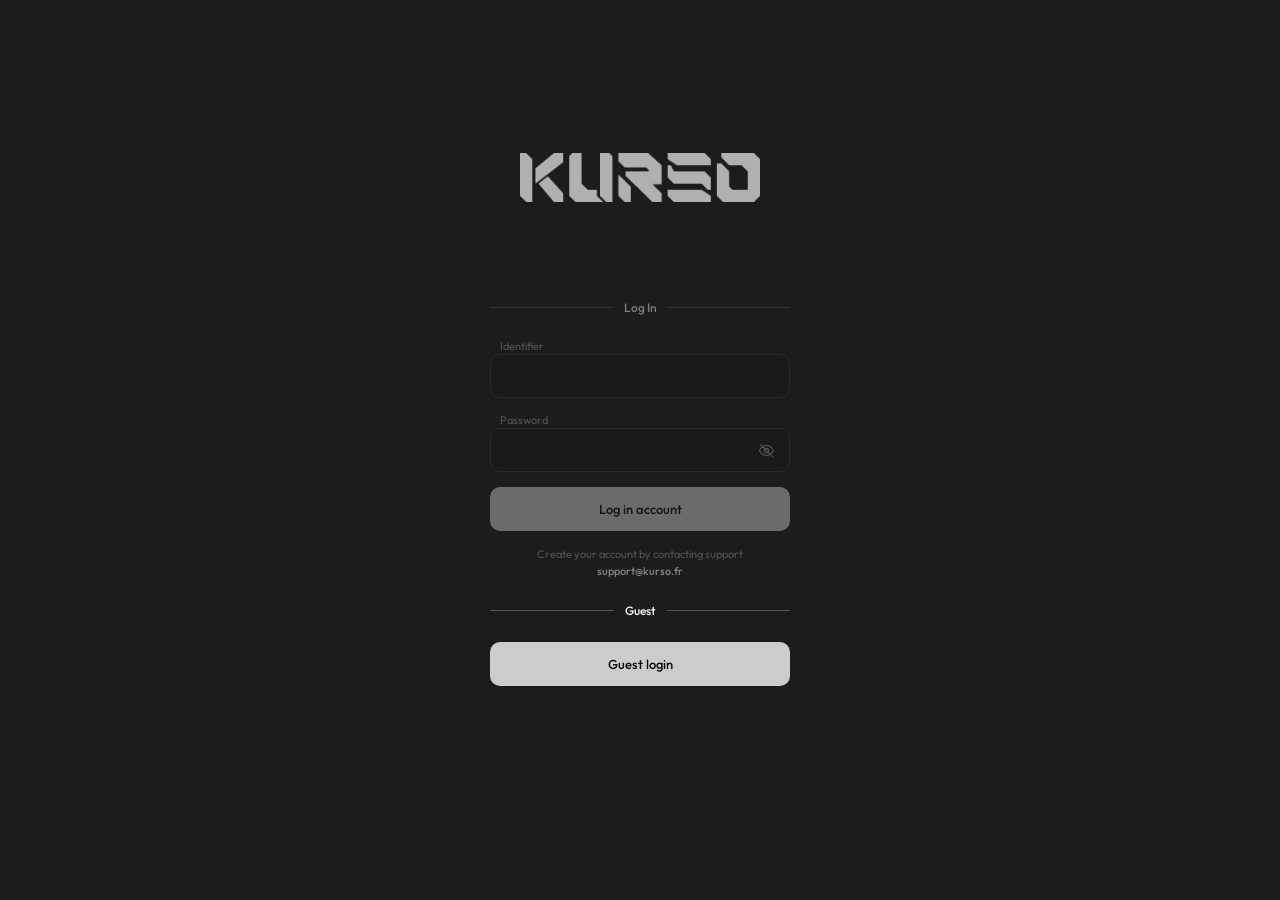
==== login.html @ bd92a2ca "Add files via upload" ====
<!DOCTYPE html>
<html lang="fr">
<head>
  <meta charset="UTF-8">
  <meta name="viewport" content="width=device-width, initial-scale=1">
  <title>Kurso – Log In</title>
  <link rel="preconnect" href="https://fonts.googleapis.com">
  <link rel="preconnect" href="https://fonts.gstatic.com" crossorigin>
  <link href="https://fonts.googleapis.com/css2?family=Outfit:wght@300;400;500&display=swap" rel="stylesheet">
  <meta name="theme-color" content="#1c1c1c">
  <script src="theme.js"></script>
  <link rel="stylesheet" href="login.css">
</head>
<body>
  <main class="login">
    <img class="login__logo" src="kurso.png" alt="Kurso">

    <div class="panel">
      <!-- Connexion classique : vérifiée côté navigateur (auth.js) -->
      <form class="form is-disabled" id="login-form" novalidate aria-disabled="true">
        <div class="divider"><span>Log In</span></div>

        <div class="field">
          <input id="identifier" name="identifier" type="text" disabled autocomplete="username" placeholder=" ">
          <label for="identifier">Identifier</label>
        </div>

        <div class="field">
          <input id="password" name="password" type="password" disabled autocomplete="current-password" placeholder=" ">
          <label for="password">Password</label>
          <button class="field__toggle" type="button" disabled aria-label="Afficher le mot de passe" aria-pressed="false">
            <svg viewBox="0 0 24 24" width="17" height="17" fill="none" stroke="currentColor" stroke-width="1.6" stroke-linecap="round" stroke-linejoin="round" aria-hidden="true">
              <path d="M2 12s3.6-7 10-7 10 7 10 7-3.6 7-10 7S2 12 2 12z"/>
              <circle cx="12" cy="12" r="3"/>
              <path class="slash" d="M3 3l18 18"/>
            </svg>
          </button>
        </div>

        <p class="error" id="login-error" role="alert" hidden>Identifiant ou mot de passe incorrect.</p>

        <button class="btn" type="submit" disabled>Log in account</button>

        <p class="help">
          Create your account by contacting support<br>
          <a href="mailto:support@kurso.fr">support@kurso.fr</a>
        </p>
      </form>

      <!-- Accès invité -->
      <div class="guest">
        <div class="divider"><span>Guest</span></div>
        <a class="btn btn--link" id="guest-link" href="guest.html">Guest login</a>
      </div>
    </div>
  </main>

  <!-- Popup : connexion en développement -->
  <div class="toast" id="toast" role="status" aria-live="polite" hidden>
    <span>Connexion en développement. Utilise l'accès invité en attendant.</span>
    <button class="toast__close" type="button" aria-label="Fermer">&times;</button>
  </div>

  <script>
    const form = document.getElementById('login-form');
    const idInput = document.getElementById('identifier');
    const err = document.getElementById('login-error');

    // Déjà connecté : on va directement à l'accueil
    if (KursoAuth.getSession()) location.replace('guest.html');

    form.addEventListener('submit', async e => {
      e.preventDefault();
      err.hidden = true;
      const ok = await KursoAuth.login(idInput.value, document.getElementById('password').value);
      if (ok) location.href = 'guest.html';
      else err.hidden = false;
    });

    // Popup « en développement » (bas à droite)
    const toast = document.getElementById('toast');
    let toastTimer;
    const showToast = () => {
      toast.hidden = false;
      requestAnimationFrame(() => toast.classList.add('is-visible'));
      clearTimeout(toastTimer);
      toastTimer = setTimeout(hideToast, 6000);
    };
    const hideToast = () => {
      toast.classList.remove('is-visible');
      setTimeout(() => { toast.hidden = true; }, 200);
    };
    toast.querySelector('.toast__close').addEventListener('click', hideToast);
    showToast();
    form.addEventListener('click', showToast);

    // Accès invité
    const reduceMotion = window.matchMedia('(prefers-reduced-motion: reduce)').matches;
    let leaving = false;
    document.getElementById('guest-link').addEventListener('click', e => {
      KursoAuth.loginGuest();
      if (e.metaKey || e.ctrlKey || e.shiftKey || e.button !== 0) return;
      e.preventDefault();
      if (leaving) return;
      if (reduceMotion) { location.href = 'guest.html'; return; }
      leaving = true;
      hideToast();
      document.querySelector('.login').classList.add('is-leaving');
      setTimeout(() => { location.href = 'guest.html'; }, 1000);
    });

    // Afficher / masquer le mot de passe
    const toggle = document.querySelector('.field__toggle');
    const pwd = document.getElementById('password');
    toggle.addEventListener('click', () => {
      const show = pwd.type === 'password';
      pwd.type = show ? 'text' : 'password';
      toggle.setAttribute('aria-pressed', show);
      toggle.classList.toggle('is-visible', show);
    });
  </script>
</body>
</html>
---- login.css ----
:root {
  --bg: #1c1c1c;
  --input-bg: #191919;
  --border: #353535;
  --line: #4a4a4a;
  --muted: #555555;
  --text: #ffffff;
  --btn-bg: #cccccc;
  --btn-bg-hover: #dddddd;
  --btn-text: #0a0a0a;
  --radius: 11px;
}

*, *::before, *::after { box-sizing: border-box; }

html, body { height: 100%; margin: 0; }

body {
  background: var(--bg);
  color: var(--text);
  font-family: "Outfit", system-ui, -apple-system, "Segoe UI", sans-serif;
  -webkit-font-smoothing: antialiased;
}

.login {
  min-height: 100%;
  display: flex;
  flex-direction: column;
  align-items: center;
  padding: 17vh 24px 52px;
}

.login__logo {
  display: block;
  width: 240px;
  max-width: 70%;
  height: auto;
  margin-bottom: 98px;
}

.panel {
  width: 100%;
  max-width: 300px;
}

/* Titre avec lignes de part et d'autre */
.divider {
  display: flex;
  align-items: center;
  gap: 11px;
  margin-bottom: 24px;
  font-size: 12px;
  font-weight: 500;
  color: var(--text-soft, #dfe6ff);
}
.divider::before,
.divider::after {
  content: "";
  flex: 1;
  height: 1px;
  background: var(--line);
}

/* Champs */
.field {
  position: relative;
  margin-bottom: 15px;
  padding-top: 15px;
}

.field label {
  position: absolute;
  top: 0;
  left: 10px;
  font-size: 11px;
  color: var(--muted);
  pointer-events: none;
}

.field input {
  width: 100%;
  height: 44px;
  padding: 0 42px 0 13px;
  background: var(--input-bg);
  border: 1px solid var(--border);
  border-radius: var(--radius);
  color: var(--text);
  font: inherit;
  font-size: 14px;
  outline: none;
  transition: border-color .15s ease;
}
.field input:hover { border-color: var(--border-hover, #444); }
.field input:focus-visible { border-color: var(--muted, #8a8a8a); }

/* Bouton œil */
.field__toggle {
  position: absolute;
  right: 6px;
  bottom: 4px;
  width: 36px;
  height: 36px;
  display: grid;
  place-items: center;
  background: none;
  border: 0;
  border-radius: 6px;
  color: var(--muted, #6b6b6b);
  cursor: pointer;
}
.field__toggle:hover { color: var(--text, #aaa); }
.field__toggle:focus-visible { outline: 1px solid #8a8a8a; }
.field__toggle .slash { display: block; }
.field__toggle.is-visible .slash { display: none; }

/* Bouton principal */
.btn {
  display: flex;
  align-items: center;
  justify-content: center;
  width: 100%;
  height: 44px;
  margin-top: 9px;
  background: var(--btn-bg);
  color: var(--btn-text);
  border: 0;
  border-radius: var(--radius);
  font: inherit;
  font-size: 13px;
  font-weight: 500;
  cursor: pointer;
  transition: background .15s ease;
}
.btn:hover { background: var(--btn-bg-hover); }
.btn:focus-visible { outline: 2px solid var(--focus, #fff); outline-offset: 2px; }

/* Aide */
.help {
  margin: 15px 0 0;
  text-align: center;
  font-size: 11px;
  line-height: 1.5;
  color: var(--muted);
}
.help a {
  color: var(--text);
  font-weight: 500;
  text-decoration: none;
}
.help a:hover { text-decoration: underline; }

/* Section invité */
.guest { margin-top: 24px; }
.guest .btn { margin-top: 0; }
.btn--link { text-decoration: none; }

@media (max-height: 680px) {
  .login { padding-top: 7vh; }
  .login__logo { margin-bottom: 54px; }
}

/* Message d'erreur */
.error {
  margin: 0 0 7px;
  text-align: center;
  font-size: 11px;
  color: #e5736b;
}
.error[hidden] { display: none; }

/* Connexion désactivée (en développement) */
.form.is-disabled { opacity: .45; cursor: not-allowed; }
.form.is-disabled .field,
.form.is-disabled .btn,
.form.is-disabled .help a { pointer-events: none; }
.form.is-disabled .btn { cursor: not-allowed; }

/* Popup bas à droite */
.toast {
  position: fixed;
  right: 20px;
  bottom: 20px;
  z-index: 10;
  display: flex;
  align-items: center;
  gap: 12px;
  max-width: 320px;
  padding: 12px 14px;
  background: var(--active, #262626);
  border: 1px solid var(--border);
  border-radius: var(--radius);
  font-size: 12px;
  line-height: 1.4;
  color: var(--text);
  box-shadow: 0 6px 20px rgba(0, 0, 0, .4);
  opacity: 0;
  transform: translateY(8px);
  transition: opacity .2s ease, transform .2s ease;
}
.toast[hidden] { display: none; }
.toast.is-visible { opacity: 1; transform: none; }
.toast__close {
  flex: none;
  width: 24px;
  height: 24px;
  background: none;
  border: 0;
  border-radius: 6px;
  color: var(--muted, #aaa);
  font-size: 18px;
  line-height: 1;
  cursor: pointer;
}
.toast__close:hover { color: var(--text, #fff); }
.toast__close:focus-visible { outline: 1px solid #8a8a8a; }
@media (max-width: 480px) { .toast { left: 16px; right: 16px; max-width: none; } }

/* Animation du logo après « Guest login » */
.panel { transition: opacity .35s ease, transform .35s ease; }
.login.is-leaving .panel { opacity: 0; transform: translateY(10px); pointer-events: none; }
.login.is-leaving .login__logo { animation: logo-enter 15s cubic-bezier(.4, 0, .2, 1) forwards; }

@keyframes logo-enter {
  0%   { transform: scale(1);    filter: brightness(1);   opacity: 1; }
  35%  { transform: scale(1.12); filter: brightness(1.7); opacity: 1; }
  100% { transform: scale(1.35); filter: brightness(2);   opacity: 0; }
}

@media (prefers-reduced-motion: reduce) {
  .panel { transition: none; }
  .login.is-leaving .login__logo { animation: none; }
}
/* Logo clair : inversé sur les thèmes clairs pour rester lisible */
html[data-scheme="light"] .login__logo { filter: invert(1) brightness(.35); }
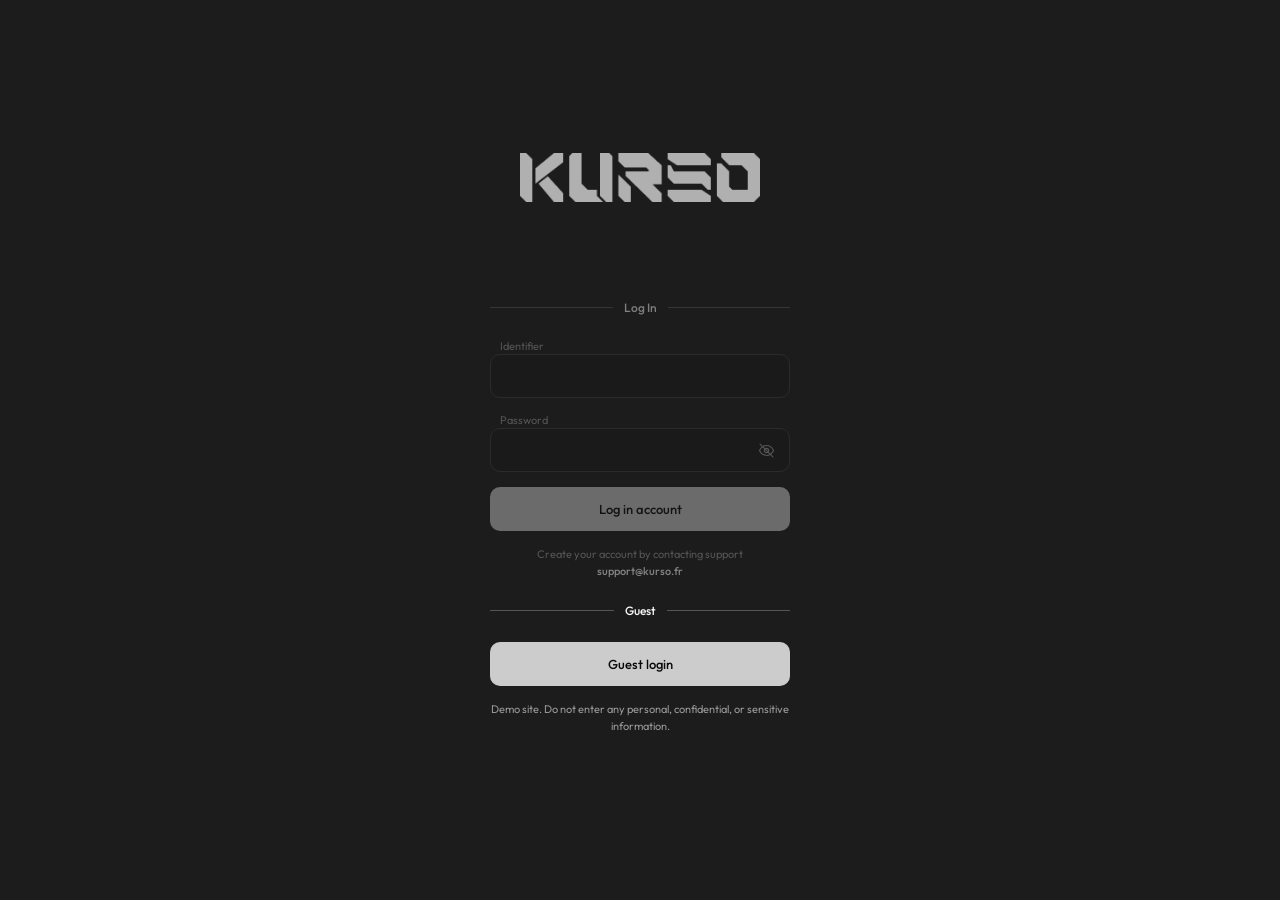
==== commit 2405477b: "Update login.html" ====
--- a/login.html
+++ b/login.html
@@ -36,14 +36,11 @@
             </svg>
           </button>
         </div>
-
         <p class="error" id="login-error" role="alert" hidden>Identifiant ou mot de passe incorrect.</p>
-
         <button class="btn" type="submit" disabled>Log in account</button>
-
         <p class="help">
           Create your account by contacting support<br>
-          <a href="mailto:support@kurso.fr">support@kurso.fr</a>
+          <a href="">support@kurso.fr</a>
         </p>
       </form>
 
@@ -51,13 +48,16 @@
       <div class="guest">
         <div class="divider"><span>Guest</span></div>
         <a class="btn btn--link" id="guest-link" href="guest.html">Guest login</a>
+         <p class="help">
+          Demo site. Do not enter any personal, confidential, or sensitive information.<br>
+        </p>
       </div>
     </div>
   </main>
 
   <!-- Popup : connexion en développement -->
   <div class="toast" id="toast" role="status" aria-live="polite" hidden>
-    <span>Connexion en développement. Utilise l'accès invité en attendant.</span>
+    <span>Site de démonstration. ne renseignez aucune information personelle, confidentielle ou sensible. </span>
     <button class="toast__close" type="button" aria-label="Fermer">&times;</button>
   </div>
 
@@ -84,7 +84,7 @@
       toast.hidden = false;
       requestAnimationFrame(() => toast.classList.add('is-visible'));
       clearTimeout(toastTimer);
-      toastTimer = setTimeout(hideToast, 6000);
+      toastTimer = setTimeout(hideToast, 18000);
     };
     const hideToast = () => {
       toast.classList.remove('is-visible');
--- a/login.css
+++ b/login.css
@@ -214,21 +214,3 @@
 .toast__close:hover { color: var(--text, #fff); }
 .toast__close:focus-visible { outline: 1px solid #8a8a8a; }
 @media (max-width: 480px) { .toast { left: 16px; right: 16px; max-width: none; } }
-
-/* Animation du logo après « Guest login » */
-.panel { transition: opacity .35s ease, transform .35s ease; }
-.login.is-leaving .panel { opacity: 0; transform: translateY(10px); pointer-events: none; }
-.login.is-leaving .login__logo { animation: logo-enter 15s cubic-bezier(.4, 0, .2, 1) forwards; }
-
-@keyframes logo-enter {
-  0%   { transform: scale(1);    filter: brightness(1);   opacity: 1; }
-  35%  { transform: scale(1.12); filter: brightness(1.7); opacity: 1; }
-  100% { transform: scale(1.35); filter: brightness(2);   opacity: 0; }
-}
-
-@media (prefers-reduced-motion: reduce) {
-  .panel { transition: none; }
-  .login.is-leaving .login__logo { animation: none; }
-}
-/* Logo clair : inversé sur les thèmes clairs pour rester lisible */
-html[data-scheme="light"] .login__logo { filter: invert(1) brightness(.35); }
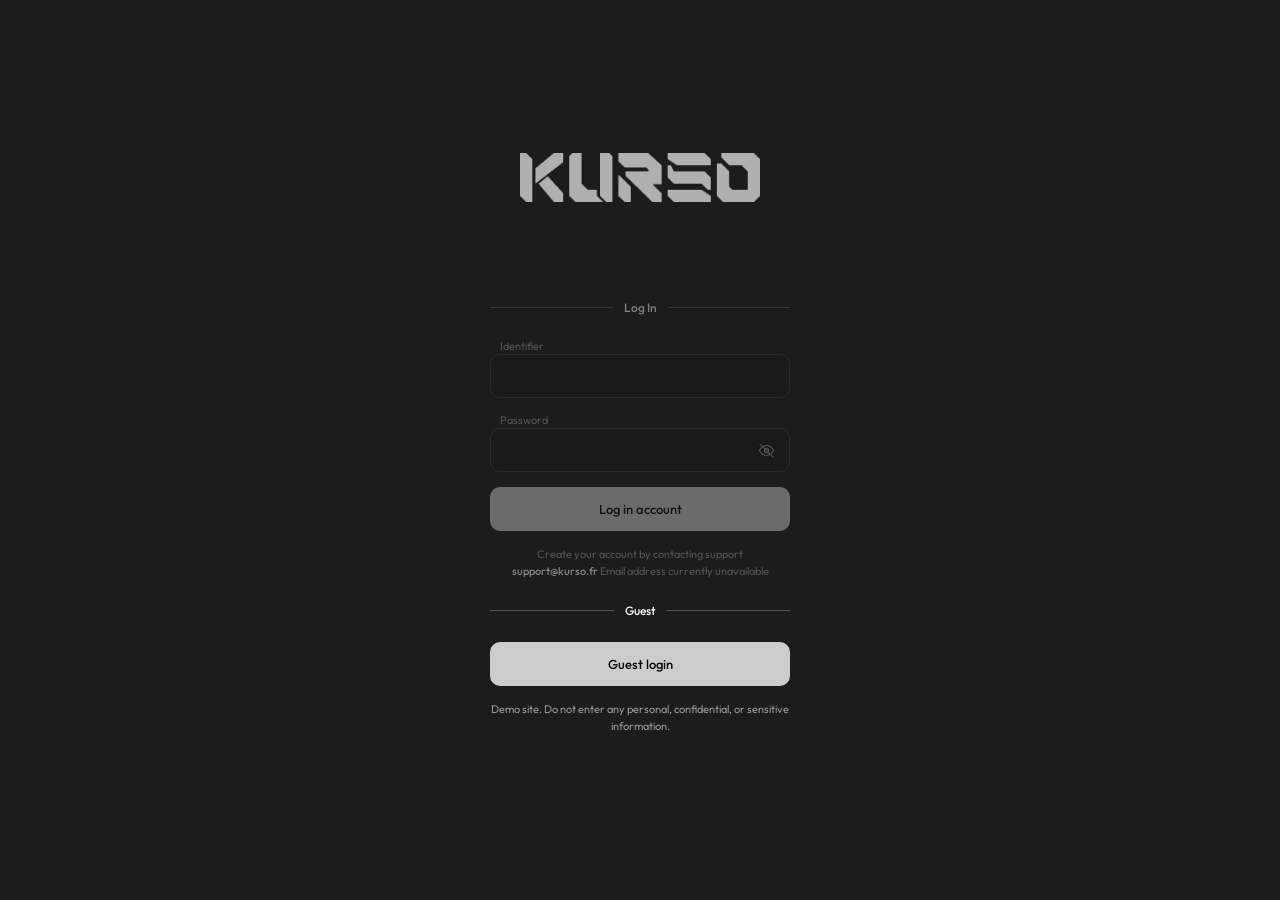
==== commit e0d52397: "Add email address availability message in login form Added message indicating email address is curre" ====
--- a/login.html
+++ b/login.html
@@ -41,6 +41,7 @@
         <p class="help">
           Create your account by contacting support<br>
           <a href="">support@kurso.fr</a>
+          Email address currently unavailable<br>
         </p>
       </form>
 
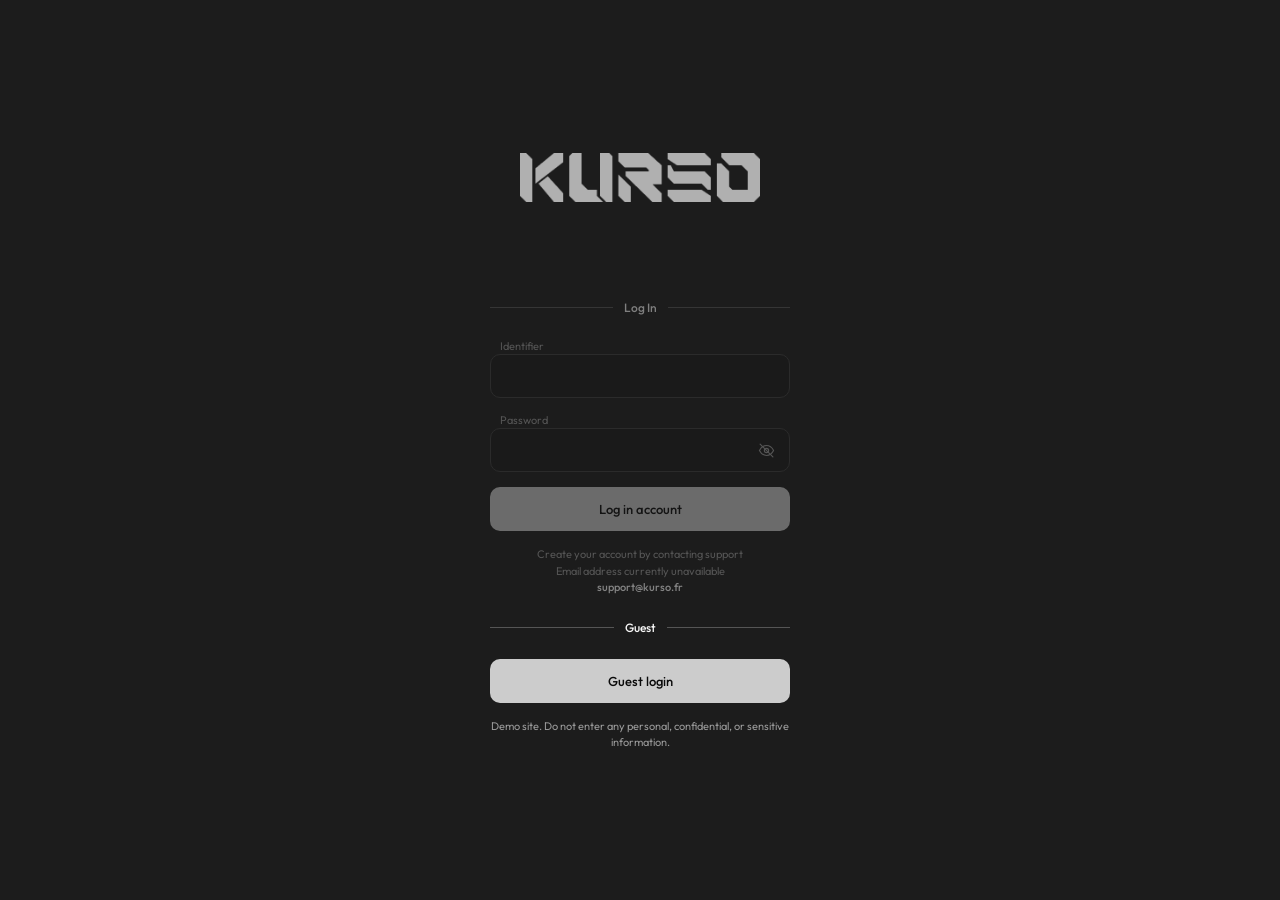
==== commit bda1136b: "Update login.html" ====
--- a/login.html
+++ b/login.html
@@ -40,8 +40,8 @@
         <button class="btn" type="submit" disabled>Log in account</button>
         <p class="help">
           Create your account by contacting support<br>
+          Email address currently unavailable<br>
           <a href="">support@kurso.fr</a>
-          Email address currently unavailable<br>
         </p>
       </form>
 
@@ -55,13 +55,6 @@
       </div>
     </div>
   </main>
-
-  <!-- Popup : connexion en développement -->
-  <div class="toast" id="toast" role="status" aria-live="polite" hidden>
-    <span>Site de démonstration. ne renseignez aucune information personelle, confidentielle ou sensible. </span>
-    <button class="toast__close" type="button" aria-label="Fermer">&times;</button>
-  </div>
-
   <script>
     const form = document.getElementById('login-form');
     const idInput = document.getElementById('identifier');
@@ -77,23 +70,6 @@
       if (ok) location.href = 'guest.html';
       else err.hidden = false;
     });
-
-    // Popup « en développement » (bas à droite)
-    const toast = document.getElementById('toast');
-    let toastTimer;
-    const showToast = () => {
-      toast.hidden = false;
-      requestAnimationFrame(() => toast.classList.add('is-visible'));
-      clearTimeout(toastTimer);
-      toastTimer = setTimeout(hideToast, 18000);
-    };
-    const hideToast = () => {
-      toast.classList.remove('is-visible');
-      setTimeout(() => { toast.hidden = true; }, 200);
-    };
-    toast.querySelector('.toast__close').addEventListener('click', hideToast);
-    showToast();
-    form.addEventListener('click', showToast);
 
     // Accès invité
     const reduceMotion = window.matchMedia('(prefers-reduced-motion: reduce)').matches;
